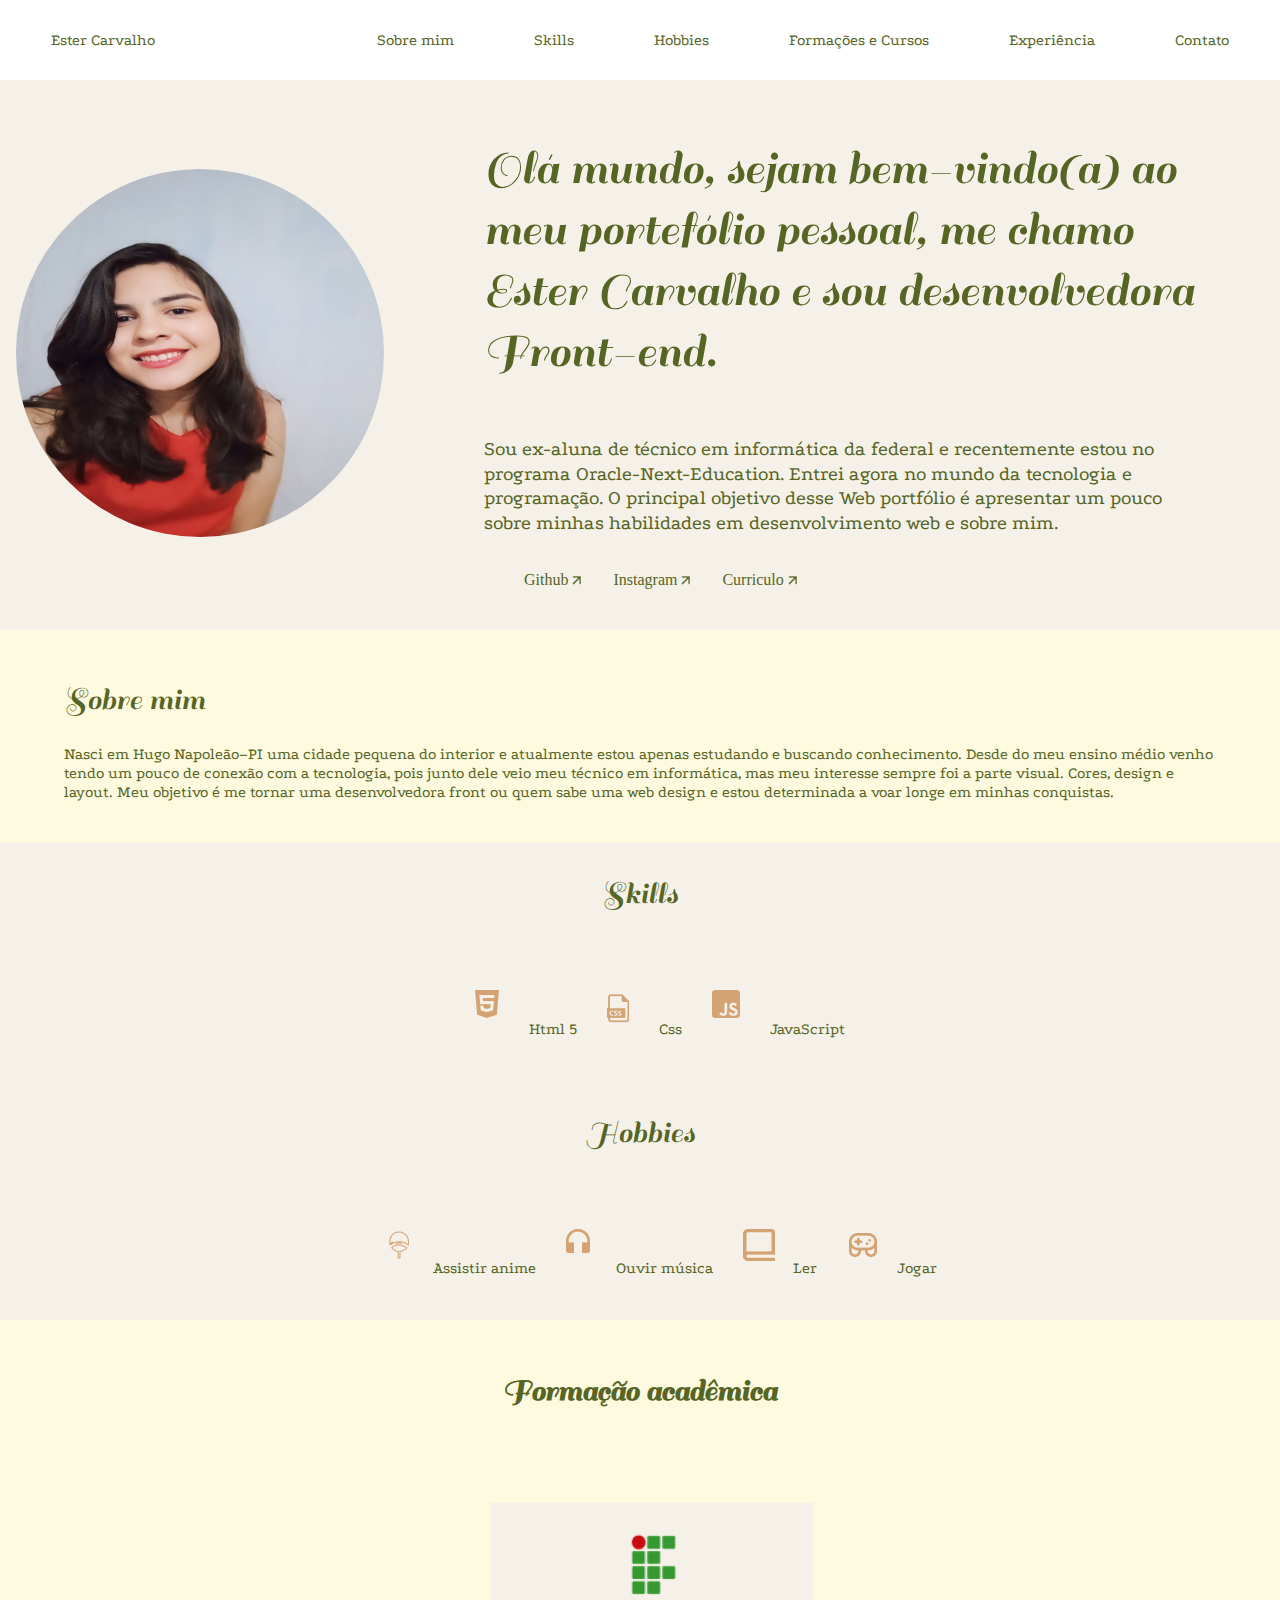
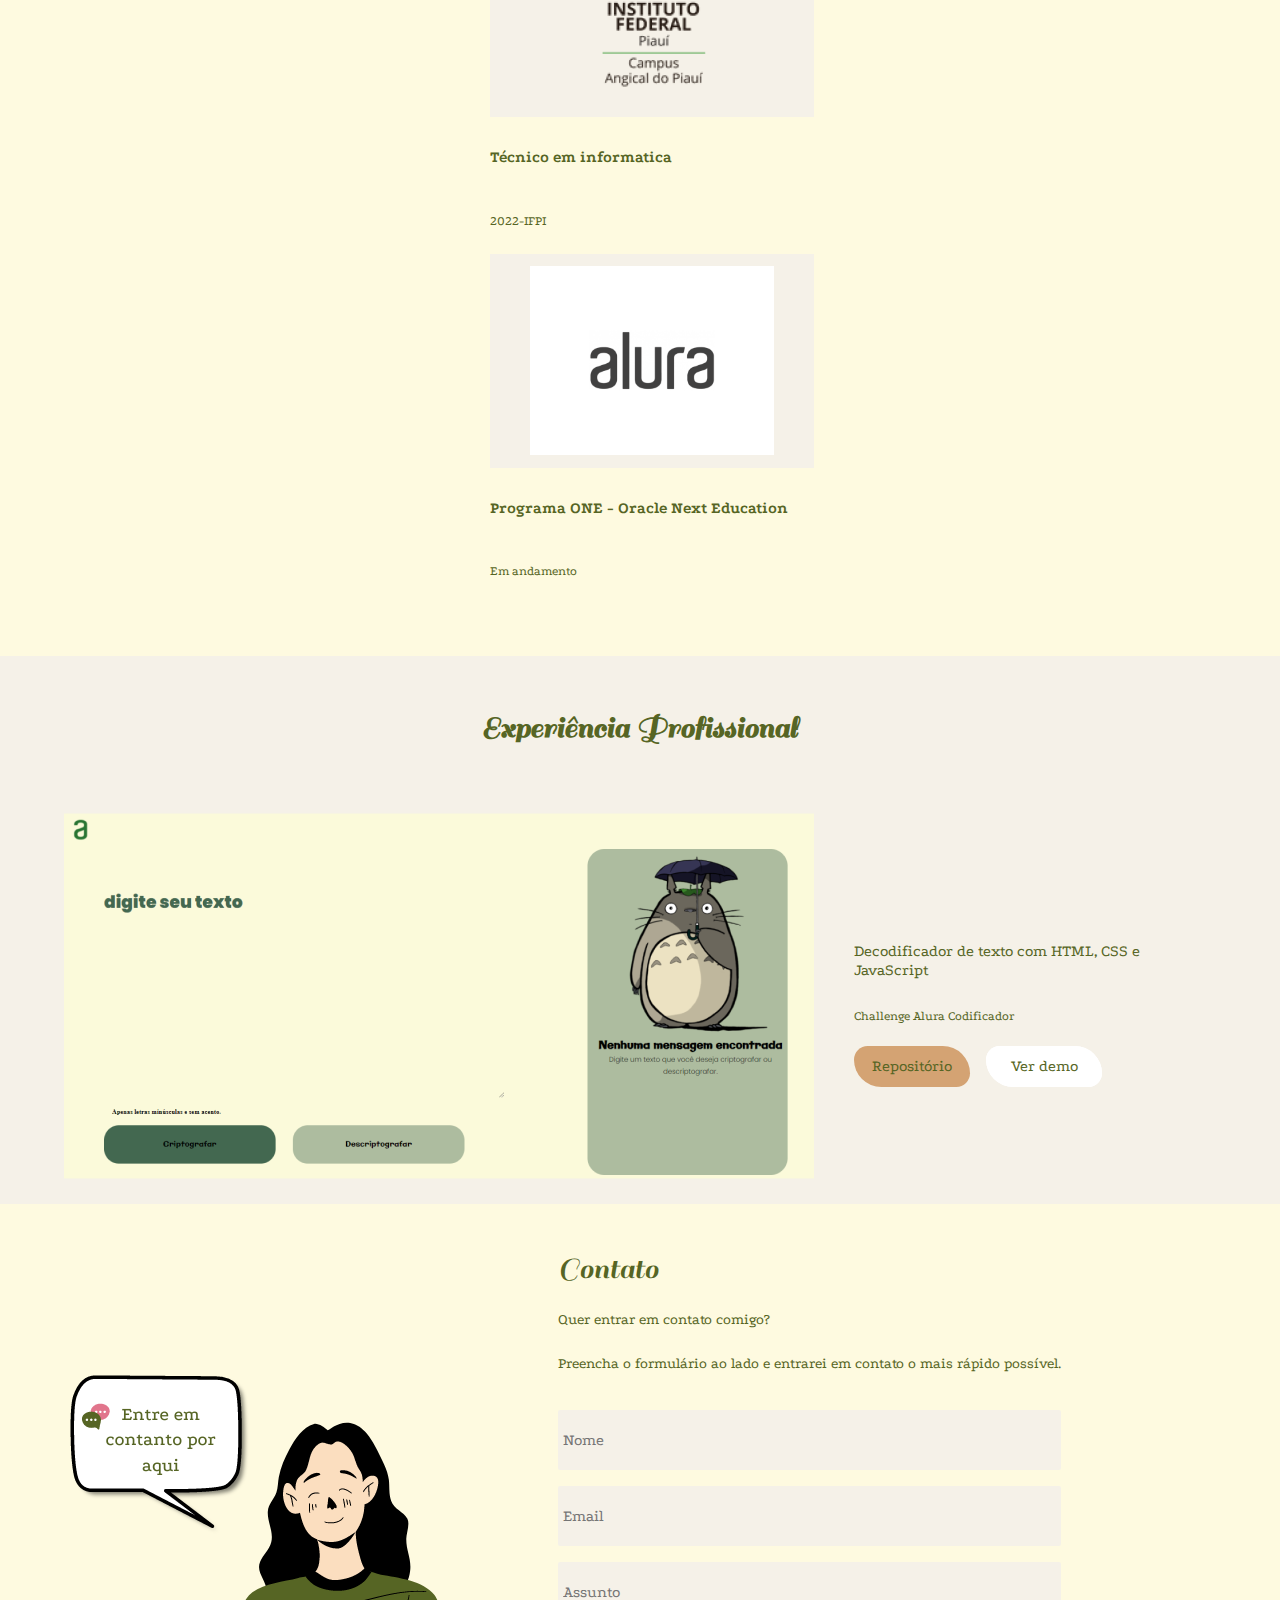
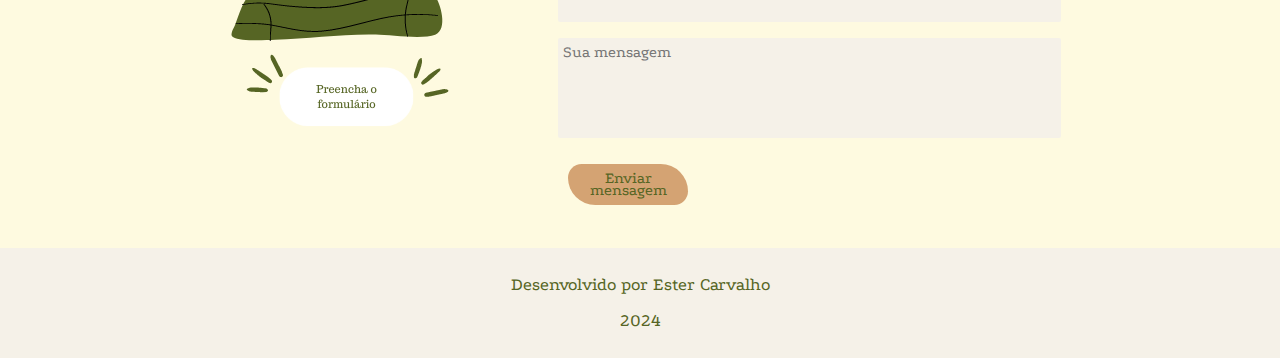
==== index.html @ 2713e1fb "primeiro commit" ====
<!DOCTYPE html>
<html lang="pt-br">
<head>
    <meta charset="UTF-8">
    <meta name="viewport" content="width=device-width, initial-scale=1.0">
    <link rel="shortcut icon" type="imagem/x-icon" href="assets/doc-person.png">
    <link rel="stylesheet" href="styles/style.css">
    <link rel="stylesheet" href="styles/responsivo.css">
    

     <!-- Google Fonts -->

    <link rel="preconnect" href="https://fonts.googleapis.com">
    <link rel="preconnect" href="https://fonts.gstatic.com" crossorigin>

    <!-- Fonts -->
    <link href="https://fonts.googleapis.com/css2?family=Sail&display=swap" rel="stylesheet">
    

    <title> Ester Carvalho </title>

</head>
<body>
     <!-- Sessão de header Menu  -->
    <div>
        <section class="header_conteiner">
            <header>
                <h3 class="header__conteiner_name">Ester Carvalho</h3>
            </header>
            <nav>
                <ul class="header_nav_conteiner">
                    <li><a href="#sobremim">Sobre mim</a></li>
                    <li><a href="#skills">Skills</a></li>
                    <li><a href="#hobbies">Hobbies</a></li>
                    <li><a href="#formacao">Formações e Cursos</a></li>
                    <li><a href="#experência">Experiência</a></li>
                    <li class="contato_link"><a href="#contato">Contato</a></li>
                </ul>
            </nav>
            <li class="menu__list__contato"><a href="#contato">Contato</a></li>
        </section>

        <main>
            <!-- Sessão de Header/Title/Hero -->
            <section class="title__conteiner">
                <div class="title__conteiner_div">
                    <div class="title__conteiner__sobremin" id="#sobremim">
                        <h1 class="bio_title">

                            Olá mundo, sejam bem-vindo(a) ao meu portefólio pessoal, me chamo Ester Carvalho e sou desenvolvedora Front-end.
                        </h1>
                        <p class="title__paragrafo_conteiner">

                            Sou ex-aluna de técnico em informática da federal e recentemente estou no programa Oracle-Next-Education.
                            Entrei agora no mundo da tecnologia e programação.
                            O principal objetivo desse Web portfólio é apresentar um pouco sobre minhas habilidades em desenvolvimento web e sobre mim.

                            </p>
                        <ul class="liks__container">
                            <li>
                                <a href="https://github.com/Esterx10">Github <img src="/assets/VectorSeta.png"> </a>

                            </li>
                            <li>
                                <a href="https://www.instagram.com/ester_carvalho_100?igsh=dmgycTkxendtOGlw">Instagram <img src="/assets/VectorSeta.png"></a>

                            </li>
                            <li>
                                <a href="">Curriculo <img src="/assets/VectorSeta.png"></a>

                            </li>
                        </ul>
                    </div>
                </div>
                <div class="container__menu__image">
                    <img class="container__menu__img" src="assets/minhaFoto.jpg" alt="Minha foto sorrindo" />
                  </div>
            </section>
             <!-- Sobre mim -->
             <section class="container__sobremin__aboutme">
                <div class="container__aboutme">
                    <h2 class="container__aboutme__title">Sobre mim</h3>
                        <p class="container__aboutme__paragrafo">
                            Nasci em Hugo Napoleão–PI uma cidade pequena do interior e atualmente estou apenas estudando e buscando conhecimento.
                            Desde do meu ensino médio venho tendo um pouco de conexão com a tecnologia, pois junto dele veio meu técnico em informática, mas meu interesse sempre foi a parte visual.
                            Cores, design e layout. Meu objetivo é me tornar uma desenvolvedora front ou quem sabe uma web design e estou determinada a voar longe em minhas conquistas.
                        </p>
                </div>
            </section>

             <!-- Skilss -->

             <section class="container__skills">
                    <h3 class="container_skills_title" id="skills">Skills</h3>
                        <ul  class="container_grupo_skills">
                            <li class="skills__img"><img src="/assets/logoHtml.png"></li>
                            <li class="skills__name"> Html 5</li>
    
                            <li class="skills__img"><img src="/assets/logoCss.png"></li>
                            <li class="skills__name">Css</li>
    
                            <li class="skills__img"><img src="/assets/logoJs.png"></li>
                            <li class="skills__name">JavaScript</li>
    
                        </ul>
                    
                    

             </section>

              <!-- Hobbies -->
             <section class="container_hobbis" id="hobbies">
                    <h3 class="hobbies__title">Hobbies</h3>
                                <ul class="container_grupo__hobbies">
                                    <li class="hobbies__img"><img src="/assets/animeUchiha.png"></li>
                                    <li class="hobbies__name">Assistir anime </li>

                                    <li class="hobbies__img"><img src="/assets/fone.png"></li>
                                    <li class="hobbies__name">Ouvir música </li>

                                    <li class="hobbies__img"><img src="/assets/bookLer.png"></li>
                                    <li class="hobbies__name">Ler</li>

                                    <li class="hobbies__img"><img src="/assets/HobbieGame.png"></li>
                                    <li class="hobbies__name">Jogar</li>
                                </ul>
             </section>

             <!-- Formação Acadêmica -->

             <section class="container__academico">
                <h2 class="academico__title" id="formacao">Formação acadêmica</h2>
                <div class="academic__courses__list__conteiner">
                        <ul class="academic__courses__list">
                            <li class="academico__cursos__item__img">
                                <img src="/assets/escolaIFPI.png"></li>
                            <li class="academico__cursos__item__titulo">
                                <h4>Técnico em informatica</h4></li>
                            <li class="academico__cursos__item__subtitulo">
                                <p> 2022-IFPI </p>
                            </li>

                            <li class="academico__cursos__item__img">
                                <img src="/assets/aluraNome.png"></li>
                            <li class="academico__cursos__item__titulo">
                                <h4>Programa ONE - Oracle Next Education</h4></li>
                            <li class="academico__cursos__item__subtitulo">
                                <p> Em andamento</p>
                            </li>

                        </ul>
                </div>
             </section>
             <!--Experiência Profissional-->

             <section class="container__experiencia">
                <h2 class="experiencia__title" id="experência">Experiência Profissional</h2>
                <div class="experiencia__box">
                    <img class="experiencia__img" src="/assets/decodificador 1.png">
                    <div class="experiencia__informacao">
                        <h5 class="experience__titulo">Decodificador de texto com HTML, CSS e JavaScript</h2>
                        <p class="experiencia__paragrafo">Challenge Alura Codificador </p>
                            <div class="experiencia__descricao">
                                    <span class="experiencia__butao">
                                        <a href="https://github.com/Esterx10/decodificador_texto.git"><button class="experiencia__botao__repor">Repositório</button></a>
                                    </span>
                                    <span class="experiencia__botao__demo">
                                        <a href="https://esterx10.github.io/decodificador_texto/"><button class="experiencia__botao__demo">Ver demo</button></a>
                                    </span>
                            </div>
                    </div>
                </div>  

             </section>

               <!-- Contato -->

               <section id="contato" class="container__contato">
                    <div class="contato_esquerda">
                        <img class="contato__img" src="/assets/contatoimg (2).png">
                    </div>
                    <form class="contato__form">
                        <div class="contato__text">
                            <h2 class="contato__title">Contato</h2>
                            <h4 class="contato__subtexto">Quer entrar em contato comigo?</h4>
                            <h5 class="contato__subtexto">Preencha o formulário ao lado e entrarei em contato o mais rápido possível. </h5>
                        </div>
                        <input class="contato__input" type="text" id="nome" placeholder="Nome">
                        <input class="contato__input" type="email" id="email" placeholder="Email">
                        <input class="contato__input" type="text" id="assunto" placeholder="Assunto">
                        <textarea class="contato__textarea" rows="5" cols="40" id="mensagem" name="mensagem" placeholder="Sua mensagem"></textarea>
                        <button class="contato__botao">Enviar mensagem</button>
                        
                    </form>
                    
            </section>

        </main>

            <!--Rodapé-->
            <section class="rodape">
                <div class="nome__rodape">
                    <p>Desenvolvido por Ester Carvalho</p>
                    <p>2024</p>
                </div>
            </section>
        </div>
        <script src="./js/validate.js"></script>
</body>
</html>
---- styles/style.css ----
@import url('https://fonts.googleapis.com/css2?family=Podkova:wght@400..800&display=swap');

:root{

    --cor-de-fundo: #f5f1e8;
    --cor-de-fundo-2: #FEFAE0;
    --cor-da-font: #566524;
    --cor-botao: #D4A373;

    --font-titulo: "Sail", system-ui;
    --font-paragrafo: "Podkova", serif;
}



body {
    box-sizing: border-box;
    margin: 0;
    padding: 0;
    line-height: 1;
    border: 0;
}
ol, ul,li {
    list-style: none;
}

li {
    display: list-item;
    text-align: -webkit-match-parent;
    unicode-bidi: isolate;
}

a{
    text-decoration: none;
    color: var(--cor-da-font);
}


section.header_conteiner{
    display: flex;
    justify-content: space-around;
    align-items: center;
    flex-direction: row;
    height: 5rem;
    gap: 5rem;
}

.header__conteiner_name {
    font-family: var(--font-paragrafo);
    font-size: 16px;
    font-weight: 400;
    color: var(--cor-da-font);

}

.header_nav_conteiner {
    display: flex;
    flex-direction: row;
    gap: 5rem;
}

.header_nav_conteiner a {
    color: var(--cor-da-font);
    text-decoration: none;
    position: relative;
    font-family:var(--font-paragrafo);
    font-weight: 400;
    font-size: 16px;
}

.menu__list__contato{
    display: none;
 }




/*Sessão titulo*/
.title__conteiner {
    display: flex;
    flex-direction: row-reverse;
    align-items: center;
    height: auto;
    background-color: var(--cor-de-fundo);
    gap: 20px;
}

.title__conteiner_div {
    padding-left: 5%;
    padding-right: 5%;
    padding-top: 2%;
    padding-bottom: 2%;
}

.title__conteiner__sobremin {
    display: flex;
    flex-direction: column;
    align-items: flex-start;
    padding-right: 5px;

    
}

.bio_title {
    width: auto;
    height: auto;
    font-family: var(--font-titulo);
    font-weight: 400;
    color: var(--cor-da-font);
    font-size: 50px;
    line-height: 61.05px;

}

.title__paragrafo_conteiner {
    font-family: var(--font-paragrafo);
    font-style: normal;
    font-weight: 400;
    color: var(--cor-da-font);
    font-size: 20px;
    line-height: 24.83px;


}

.container__menu__image {
    margin: 0 1rem;
}
    

.container__menu__img {
    width: 368px;
    height: 368px;
    border-radius: 50%;

}

.liks__container{
    display: flex;
    flex-direction: row;
    align-items: flex-start;
    width: auto;
    height: 1rem;
    gap: 2rem;
}

.liks__container img {
    width: 9px;
    height: 9px;
}

/*Sessão Sobre Mim*/
.container__sobremin__aboutme {
    display: flex;
    flex-direction: column;
    justify-content: center;
    align-items: flex-start;
    height: auto;
    width: 100%;
    background: var(--cor-de-fundo-2);
}

.container__aboutme {
    padding-left: 5%;
    padding-right: 5%;
    padding-top: 2%;
    padding-bottom: 2%;
}

.container__aboutme__title {
    font-family: var(--font-titulo);
    font-weight: 400;
    font-size: 32px;
    color: var(--cor-da-font);
    line-height: 36.57px;
}

.container__aboutme__paragrafo {
    font-family: var(--font-paragrafo);
    font-style: normal;
    font-weight: 400;
    font-size: 16px;
    line-height:18.78px;
    color: var(--cor-da-font);
}
 
/*Skills*/

.container__skills {
    display: flex;
    flex-direction: column;
    align-items: center;
    gap: 30px;
    padding-bottom: 2%;
    background-color: var(--cor-de-fundo);

}

.container_skills_title {
    color: var(--cor-da-font);
    font-family: var(--font-titulo);
    font-size: 32px;
    font-weight: 400;
    text-align: center;
    line-height: 37.57px;

}
.container_grupo_skills {
    display: flex;
    flex-direction: row;
    justify-content: center;
    gap: 30px;
    
}

.skills__img {
    width: auto;
    height: auto;
    line-height: 36.8px;

}

.skills__name{
    text-align: center;
    margin-top: 30px;
    font-family: var(--font-paragrafo);
    font-style: normal;
    font-weight: 400;
    font-size: 16px;
    line-height: 19px;
    color: var(--cor-da-font);
}

/* Hobbies */

.container_hobbis {
    display: flex;
    flex-direction: column;
    align-items: center;
    gap: 30px;
    padding-bottom: 2%;
    background-color: var(--cor-de-fundo);
}

.hobbies__title {
    color: var(--cor-da-font);
    font-family: var(--font-titulo);
    font-size: 32px;
    font-weight: 400;
    text-align: center;
    line-height: 37.57px;
}

.container_grupo__hobbies {
    display: flex;
    flex-direction: row;
    justify-content: center;
    gap: 30px;
}

.hobbies__img {
    width: 20px;
    height: 19px;
    line-height: 36.8px;

}

.hobbies__name {
    text-align: center;
    margin-top: 30px;
    font-family: var(--font-paragrafo);
    font-style: normal;
    font-weight: 400;
    font-size: 16px;
    line-height: 19px;
    color: var(--cor-da-font);
}


/* Formação */


.container__academico {
    display: flex;
    flex-direction: column;
    align-items: center;
    gap: 30px;
    background-color: var(--cor-de-fundo-2);
    height: auto;
    padding-left: 5%;
    padding-right: 5%;
    padding-top: 2%;
    padding-bottom: 2%;
}

.academico__title {
    text-align: center;
    font-family: var(--font-titulo);
    font-size: 32px;
    line-height: 37.57px;
    color: var(--cor-da-font);
}

.academic__courses__list__conteiner {
    display: flex;
    flex-flow: wrap row;
    justify-content: center;
    gap: 30px;
    width: 90%;

}

.academic__courses__list {
    display: flex;
    flex-direction: column;
    height: auto;
    width: 300px;
    gap: 10px;
    padding: 2%;
    align-items: flex-start;

}


.academico__cursos__item__img {
    display: flex;
    flex-direction: row;
    align-items: center;
    justify-content: center;
    width: 100%;
    padding: 4%;
    background-color: var(--cor-de-fundo);
    height: 190px;
}

.academico__cursos__item__img img {
    max-width: 100%;
    max-height: 100%;
}

.academico__cursos__item__titulo {
    color: var(--cor-da-font);
    font-size: 16px;
    font-family: var(--font-paragrafo);
    font-style: normal;
    font-weight: 400;
    line-height: 19px;
}


.academico__cursos__item__subtitulo {
    color: var(--cor-da-font);
    font-size: 13px;
    font-family: var(--font-paragrafo);
    font-style: normal;
    font-weight: 400;
    line-height: 19px;
    width: auto;
}

/* experiência*/


.container__experiencia {
    display: flex;
    flex-direction: column;
    align-items: center;
    gap: 40px;
    background-color: var(--cor-de-fundo);
    height: auto;
    padding-left: 5%;
    padding-right: 5%;
    padding-top: 2%;
    padding-bottom: 2%;

}

.experiencia__title {
    text-align: center;
    font-family: var(--font-titulo);
    font-size: 32px;
    line-height: 37.57px;
    color: var(--cor-da-font);
}

.experiencia__box {
    display: flex;
    flex-direction: row;
    align-items: center;
    justify-content: center;
    gap: 40px;
    height: auto;
}

.experiencia__img {
    width: 80%;
    text-align: center;

}

.experiencia__informacao {
    display: flex;
    flex-direction: column;
    align-items: flex-start;
    gap: 10px;
    padding: 0;
    width: 100%;
    height: auto;
}

.experience__titulo {
    color: var(--cor-da-font);
    font-size: 16px;
    font-family: var(--font-paragrafo);
    font-style: normal;
    font-weight: 400;
    line-height: 19px;
    margin-bottom: 6px;
}

.experiencia__paragrafo {
    color: var(--cor-da-font);
    font-size: 13px;
    font-family: var(--font-paragrafo);
    font-style: normal;
    font-weight: 400;
    line-height: 14px;
}

.experiencia__descricao {
    display: flex;
    flex-direction: row;
    align-items: flex-start;
    gap: 16px;
    width: 280px;
    height: 30px;
}

.experiencia__botao__repor {

    display: flex;
    align-items: center;
    flex-direction: row;
    justify-content: center;
    font-family: var(--font-paragrafo);
    background-color: var(--cor-botao);
    font-size: 16px;
    color:var(--cor-da-font);
    font-style: normal;
    font-weight: 400;
    width: 116px;
    height: 41px;
    gap: 16px;
    line-height: 12px;
    cursor: pointer;
    border-radius: 32px 64px;
    padding: 8px 12px;
    text-decoration: none;
    border: none;
    
}

.experiencia__botao__demo {
    display: flex;
    align-items: center;
    flex-direction: row;
    justify-content: center;
    font-family: var(--font-paragrafo);
    background-color: white;
    font-size: 16px;
    color:var(--cor-da-font);
    font-style: normal;
    font-weight: 400;
    width: 116px;
    height: 41px;
    gap: 16px;
    line-height: 12px;
    cursor: pointer;
    border-radius: 32px 64px;
    text-decoration: none;
    border: none;

}

/* Contato*/

.container__contato {
    display: flex;
    flex-direction: row;
    align-items: center;
    height: auto;
    gap: 30px;
    background-color: var(--cor-de-fundo-2);
    padding-left: 5%;
    padding-right: 5%;
    padding-top: 2%;
    padding-bottom: 2%;
}


.contato_esquerda {
    display: flex;
    flex-direction: row;
    align-items: center;
    height: auto;
    gap: 30px;
}


.contato__img {
    width: 464px;
    height: 593px;
}


.contato__text {
    display: flex;
    flex-flow: wrap column;
    align-items: flex-start;
    width: 100%;
    gap: 10px;

}

.contato__title {
    font-size: 32px;
    font-family: var(--font-titulo);
    color: var(--cor-da-font);
    font-weight: 400;
    line-height: 10px;
  
}

.contato__subtexto {
    color: var(--cor-da-font);
    font-size: 15px;
    font-family: var(--font-paragrafo);
    margin-top: 4px;
    font-weight: 400;
    line-height: 10px;

}

.contato__form {
    display: flex;
    flex-direction: column;
    align-items: flex-start;
    gap: 16px;
    height: auto;

}

.contato__input {
    height: 60px;
    width: 100%;
    padding: 5px;
    font-family: var(--font-paragrafo);
    font-weight: 400;
    box-sizing: border-box;
    font-size: 16px;
    border: 0;
    outline: none;
    color: var(--cor-da-font);
    background-color: var(--cor-de-fundo);
    border-radius: 2px;
}


.contato__textarea {
    height: 100px;
    width: 100%;
    padding: 5px;
    font-family: var(--font-paragrafo);
    background-color: var(--cor-de-fundo);
    font-weight: 400;
    box-sizing: border-box;
    font-size: 16px;
    border: 0;
    outline: none;
    color: var(--cor-da-font);
    border-radius: 2px;
    resize: none;
}

.contato__botao  {
    margin: 10px;
    font-family: var(--font-paragrafo);
    background-color: var(--cor-botao);
    font-size: 16px;
    color:var(--cor-da-font);
    font-style: normal;
    font-weight: 400;
    width: 120px;
    height: 41px;
    gap: 16px;
    line-height: 12px;
    cursor: pointer;
    border-radius: 32px 64px;
    padding: 8px 12px;
    text-decoration: none;
    border: none;

}


.rodape {
    background-color: var(--cor-de-fundo);
    font-size: 18px;
    font-family: var(--font-paragrafo);
    font-weight: 400;
    font-style: normal;
    color:  var(--cor-da-font);
    padding: 10px;
    text-align: center;
}


.nome__rodape {
    margin: 5px;
}
---- styles/responsivo.css ----
:root{

    --cor-de-fundo: #f5f1e8;
    --cor-de-fundo-2: #FEFAE0;
    --cor-da-font: #566524;
    --cor-botao: #D4A373;

    --font-titulo: "Sail", system-ui;
    --font-paragrafo: "Podkova", serif;
}

@media screen and (max-width: 1100px) {

    section.header_conteiner{
        display: flex;
        align-items: center;
        height: 3rem;
        flex-direction: row;
        padding: 16px, 4px, 16px;
    }

    .header_nav_conteiner {
        display: none;
    }

    .header__conteiner_name {
        font-size: 20px;
        padding: 6% 0;
    }

   

    .menu__list__contato{
        display: block;
     }

     .menu__list__contato a {
        font-family: var(--font-paragrafo);
        font-weight: 400;
        font-size: 20px;
        line-height: 1.5rem;
        color: var(--cor-da-font);
        text-decoration: none;
    }
    
    .title__conteiner {
        display: flex;
        flex-direction: row-reverse;
        align-items: center;
        height: auto;
        background-color: var(--cor-de-fundo);
    }

    .title__conteiner__sobremin {
        gap: 10px;
    }

    .bio_title {
        font-size: 32px;
        line-height: 40px;
    }

    .title__paragrafo_conteiner {
        font-size: 16px;
        line-height: 20px;
    }

    .container__menu__img{
        width: 147px;
        height: 147px;
    }


    .liks__container {
        height: auto;
        gap: 16px;
    }

    .liks__container a{
        font-size: 16px;
    }

    .container__aboutme__title {
        font-size: 26px;
        line-height: 10px;
    }
    
    .container__aboutme__paragrafo {
        font-size: 16px;
        line-height: 20px;
    }
    
    .container_skills_title  {
        font-size: 27px;
        line-height: 21px;
    }


.container_grupo_skills {
     align-items: center;
     gap: 16px;
     justify-content: center;
    
    }
    
    .skills__name {
        font-size: 19px;
        line-height: 16px;
}


.hobbies__title {
    font-size: 26px;
    line-height: 10px;
}

.container_grupo__hobbies{
    align-items: center;
    gap: 16px;
    justify-content: center;
}

.hobbies__name  {
    font-size: 19px;
    line-height: 16px;
}




.academico__title {
    font-size: 26px;
    line-height: 10px;

}


.academico__cursos__item__titulo  {
    font-size: 14px;
    line-height: 15px;
}


.experiencia__title {
    font-size: 26px;
    line-height: 25px;
    padding-top: 2%;
}


.experiencia__box {
    justify-content: space-around;
    gap: 12px;
    padding: 2%;
    width: 100%;
}

.experiencia__img {
    width: 60%;
    text-align: center;
    height: 40%;
    padding: 0;

}


.experience__titulo {
    font-size: 16px;
    line-height: 18.78px;
}

.experiencia__paragrafo {
    font-size: 14px;
    line-height: 16.44px;
}

.contato__title {
    font-size: 22px;
    line-height: 15px;
}

.contato__subtexto {
    font-size: 12px;
    line-height: 12px;
}

}


@media screen and (max-width: 600px) {
 
    
    .header__conteiner_name {
        padding: 8px;
        line-height: 10px;
        font-size: 16px;
        height: auto;
        }
        .header_nav_conteiner{
            display: none;
        }
        .menu__list__contato a { 
            font-size: 16px;
            line-height: 10px; 
    }
    .title__conteiner {
        display: flex;
        flex-direction: column-reverse;
        align-items: flex-start;
        gap: 11px;
        background-color: var(--cor-de-fundo);
        
    }

    .title__conteiner__sobremin {
        padding-right: 0;
    }

    .bio_title {
        font-size: 25px;
        line-height: 29px;
    }

    .title__paragrafo_conteiner {
        line-height: 19px; 
    }

    .liks__container {
        display: flex;
        width: auto;
        height: 10px;
        gap: 19px;
        flex-direction: row;
        align-items: flex-start;
    }
    
    .container__menu__img {
        width: 100px;
        height: 100px;
    }

    .container__sobremin__aboutme {
        padding-top: 2%;
        padding-bottom: 2%;
    }

    .container__aboutme__title {
        padding: 10px;
        font-size: 22px;
    }

    .container__aboutme__paragrafo {
        line-height: 18px;
        margin-bottom: 19px;
    }

    .container__skills {
        gap: 16px;
        padding-bottom: 7%;
    }

    .container_skills_title {
        margin: 10px;
        height: 7px;
        font-size: 22px;
        margin-left: 40px;

    }

    .container_grupo_skills {
        gap: 16px;
        justify-content: center;
        display: flex;
        flex-direction: column;
        align-items: center;

    }

    .skills__name {
        font-size: 14px;
        line-height: 18px;
        margin-top: 5px;

    }


    .container_hobbis {
        gap: 16px;
        padding-bottom: 7%;
    }

    .hobbies__title {
        margin: 10px;
        height: 7px;
        font-size: 22px;
        margin-left: 43px;
    }
    
    .container_grupo__hobbies{
        gap: 16px;
        justify-content: center;
        display: flex;
        flex-direction: column;
        align-items: center;
    }
    
    .hobbies__name  {
        font-size: 14px;
        line-height: 18px;
        margin-top: 5px;
       
    }

    .hobbies__img {
        margin-right:10px;
    }


    .container__academico {
        padding-bottom: 5%;
        padding-top: 5%;
    }

    .academico__title {
        padding: 7px;
        font-size: 22px;
        line-height: 14px;
        margin: 10px;
        height: 7px;
        margin-left: 40px;

    }

    .academic__courses__list {
        width: 100%;

    }

    .academico__cursos__item__img {
        height: 140px;
        width: 100%;
    }

    .academico__cursos__item__titulo {
        font-size: 14px;
        line-height: 18px;
    }

    .container__experiencia {
        padding-top: 1%;
        padding-bottom: 5%;
        gap: 10px;
    }

    .experiencia__titulo {
        margin: 10px;
        height: 7px;
        font-size: 22px;
        margin-left: 43px;
    }
    
    .experiencia__box {
        gap: 10px;
        flex-wrap: wrap;
        justify-content: start;
        padding: 0;

    }

    .experiencia__img {
        width: 100%;
    }

    .experiencia__informacao {
        width: auto;
        height: auto;
        gap: 10px;
    }

    .experience__titulo {
        font-size: 15px;
        line-height: 18px;

    }

    .experiencia__paragrafo {
        font-size: 12px;
        line-height: 17px;
    }

    .experiencia__descricao {
        display: flex;
        flex-direction: row;
        gap: 12px;
        padding-bottom: 7px;
    }

}

@media screen and (max-width: 726px) {
    .contato_esquerda {
        display: none;
    }
}
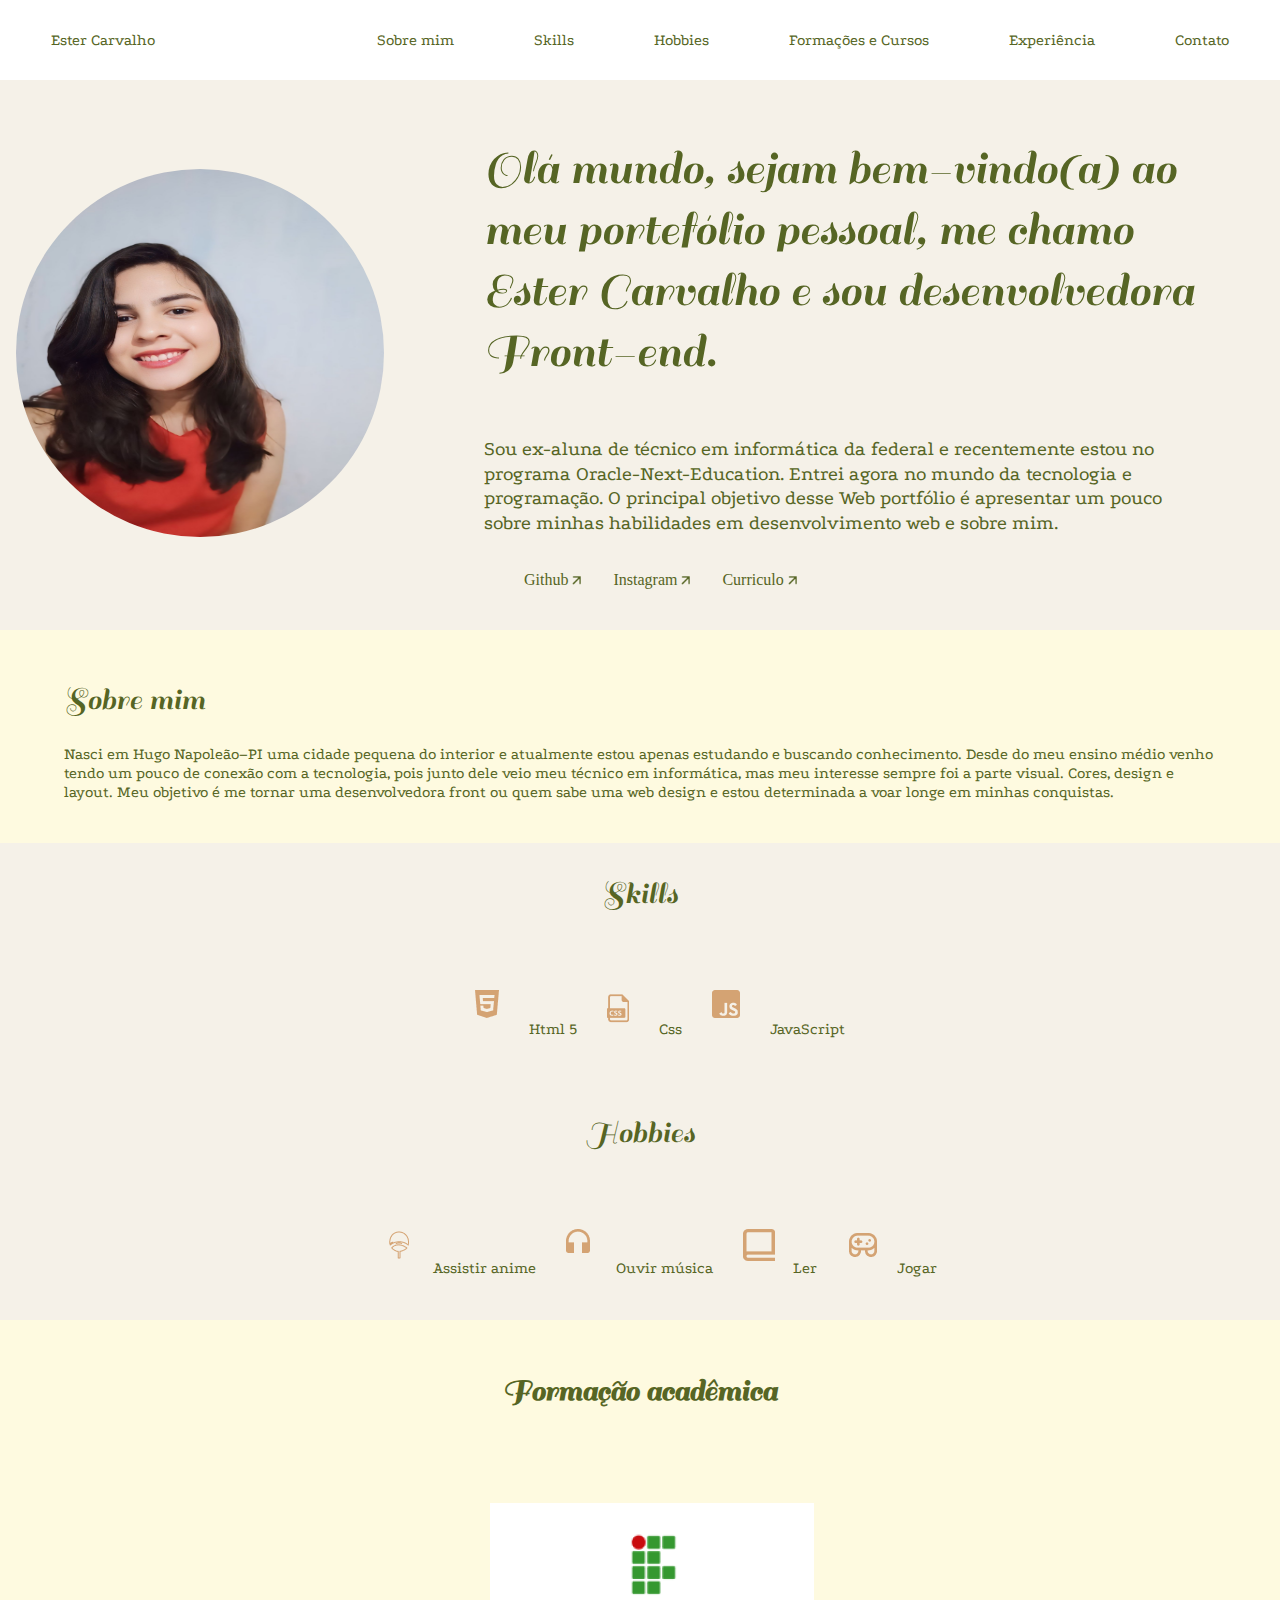
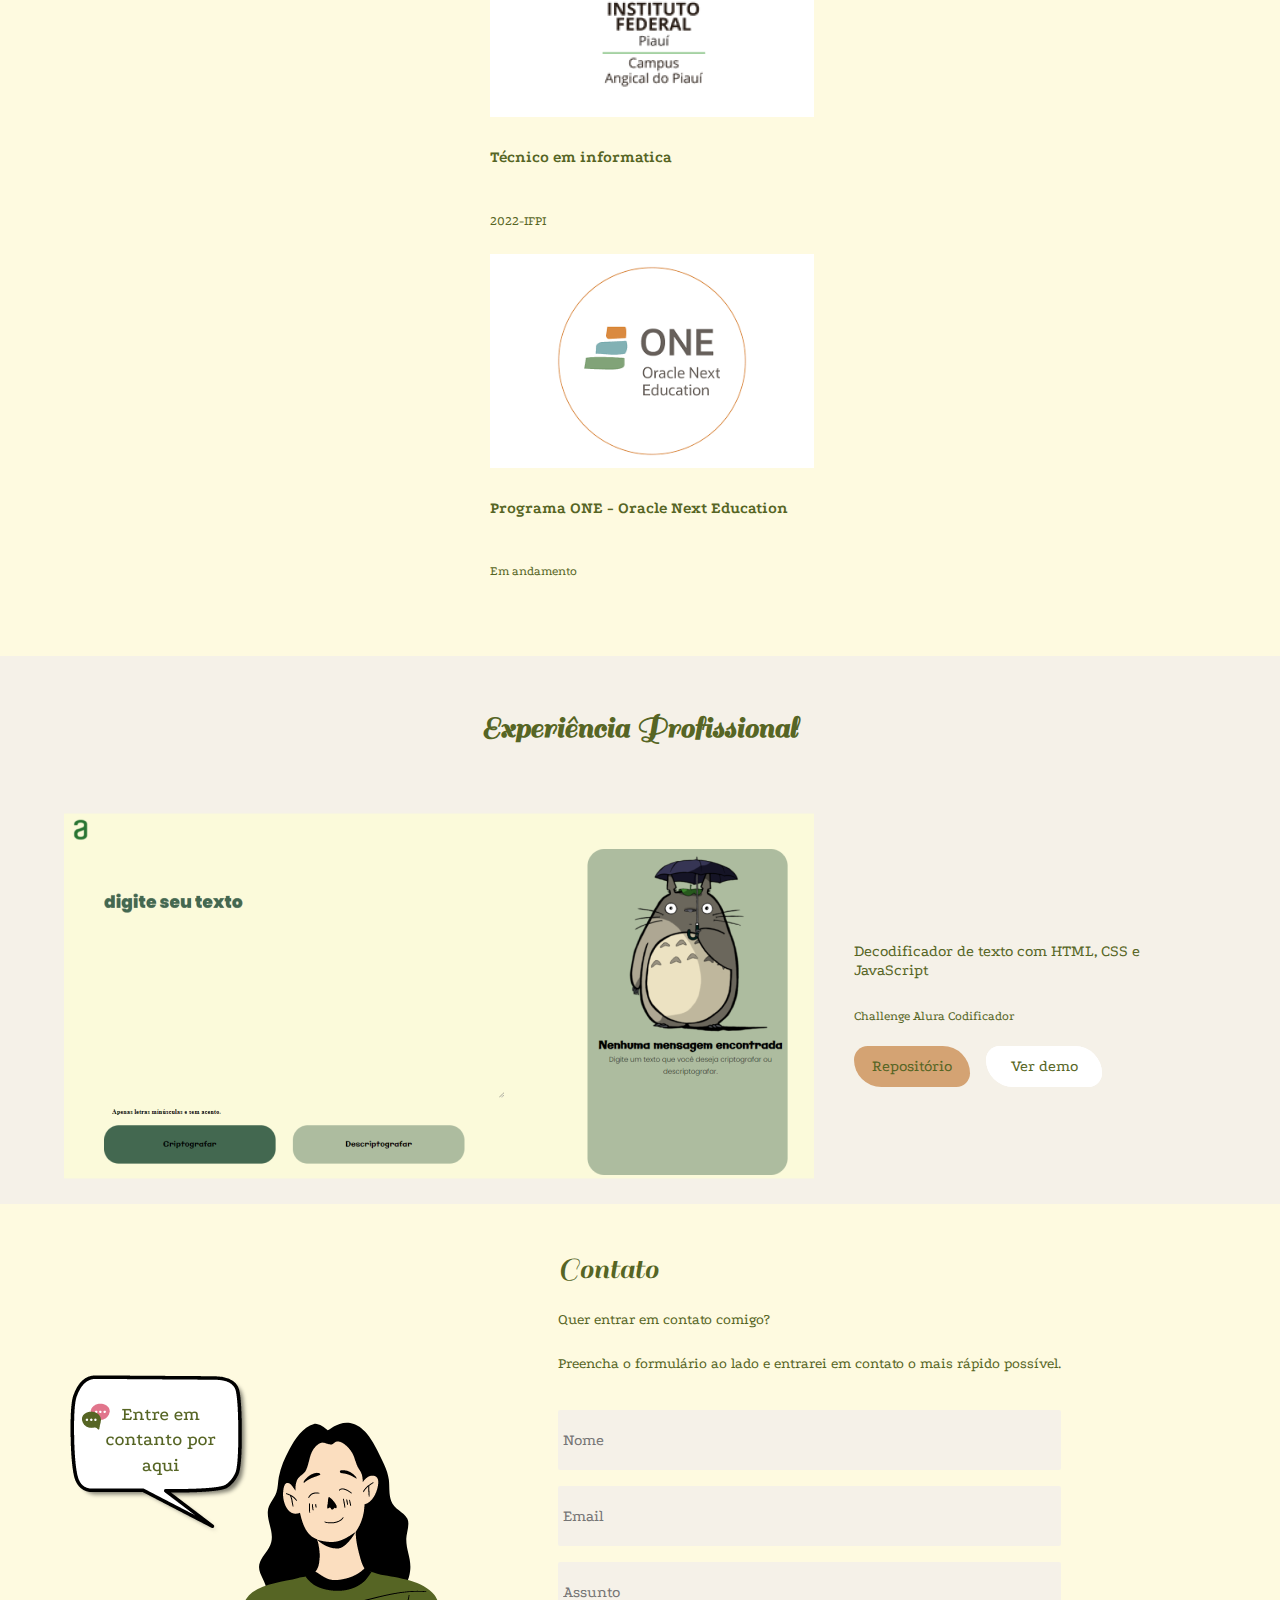
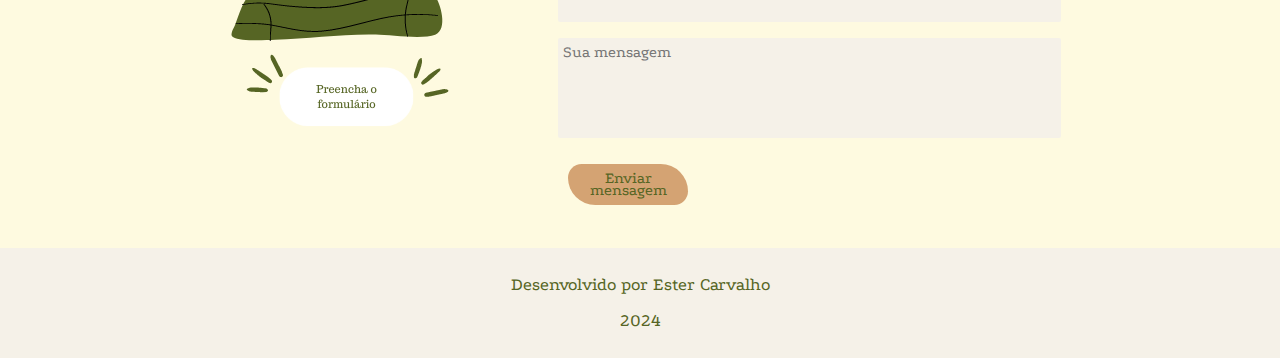
==== commit 513dda95: "colocando hover" ====
--- a/index.html
+++ b/index.html
@@ -141,7 +141,7 @@
                             </li>
 
                             <li class="academico__cursos__item__img">
-                                <img src="/assets/aluraNome.png"></li>
+                                <img src="/assets/ONE-Next-Education.png"></li>
                             <li class="academico__cursos__item__titulo">
                                 <h4>Programa ONE - Oracle Next Education</h4></li>
                             <li class="academico__cursos__item__subtitulo">
--- a/styles/style.css
+++ b/styles/style.css
@@ -57,6 +57,7 @@
     display: flex;
     flex-direction: row;
     gap: 5rem;
+    position: relative;
 }
 
 .header_nav_conteiner a {
@@ -67,6 +68,23 @@
     font-weight: 400;
     font-size: 16px;
 }
+
+.header_nav_conteiner a::after {
+    content: '';
+    position: absolute;
+    bottom: -4px; 
+    left: 0;
+    width: 0; 
+    height: 2px; 
+    background-color: var(--cor-da-font); 
+    transition: width 0.4s; 
+}
+
+
+.header_nav_conteiner a:hover::after {
+    width: 100%; 
+}
+
 
 .menu__list__contato{
     display: none;
@@ -142,7 +160,10 @@
     width: auto;
     height: 1rem;
     gap: 2rem;
-}
+    position: relative;
+}
+
+
 
 .liks__container img {
     width: 9px;
@@ -213,14 +234,24 @@
     
 }
 
-.skills__img {
+.skills__img{
     width: auto;
     height: auto;
     line-height: 36.8px;
-
-}
-
-.skills__name{
+    
+}
+
+.skills__img:hover {
+    transform: scale(1.5);
+    transition: transform 0.7s ease;
+    filter: brightness(0.9) hue-rotate(190deg);
+    
+}
+
+
+
+
+.skills__name {
     text-align: center;
     margin-top: 30px;
     font-family: var(--font-paragrafo);
@@ -265,8 +296,14 @@
 
 }
 
+.hobbies__img:hover {
+    transform: scale(1.5);
+    transition: transform 0.7s ease;
+    filter: brightness(0.9) hue-rotate(190deg);
+}
+
 .hobbies__name {
-    text-align: center;
+    text-align: start;
     margin-top: 30px;
     font-family: var(--font-paragrafo);
     font-style: normal;
@@ -329,9 +366,16 @@
     justify-content: center;
     width: 100%;
     padding: 4%;
-    background-color: var(--cor-de-fundo);
+    background-color: white;
     height: 190px;
 }
+
+.academico__cursos__item__img:hover {
+    transform: scale(1.2);
+    transition: transform 0.3s ease;
+    
+}
+
 
 .academico__cursos__item__img img {
     max-width: 100%;
@@ -434,6 +478,12 @@
     gap: 16px;
     width: 280px;
     height: 30px;
+}
+
+.experiencia__descricao button:hover {
+    transform: scale(1.0);
+    transition: transform 0.2s ease;
+    background-color: #ffeede;
 }
 
 .experiencia__botao__repor {
@@ -602,6 +652,12 @@
 
 }
 
+.contato__botao:hover {
+    transform: scale(1.0);
+    transition: transform 0.2s ease;
+    background-color: #ffeede;
+}
+
 
 .rodape {
     background-color: var(--cor-de-fundo);
--- a/styles/responsivo.css
+++ b/styles/responsivo.css
@@ -238,6 +238,8 @@
     .container__menu__img {
         width: 100px;
         height: 100px;
+        margin-top: 10px;
+        
     }
 
     .container__sobremin__aboutme {
@@ -261,10 +263,8 @@
     }
 
     .container_skills_title {
-        margin: 10px;
         height: 7px;
-        font-size: 22px;
-        margin-left: 40px;
+        font-size: 26px;
 
     }
 
@@ -275,12 +275,17 @@
         flex-direction: column;
         align-items: center;
 
+    }
+
+    .skills__img  {
+        margin-right: 40px;
     }
 
     .skills__name {
         font-size: 14px;
         line-height: 18px;
         margin-top: 5px;
+        margin-right: 40px;
 
     }
 
@@ -291,10 +296,8 @@
     }
 
     .hobbies__title {
-        margin: 10px;
         height: 7px;
-        font-size: 22px;
-        margin-left: 43px;
+        font-size: 26px;
     }
     
     .container_grupo__hobbies{
@@ -309,11 +312,13 @@
         font-size: 14px;
         line-height: 18px;
         margin-top: 5px;
+        margin-right: 40px;
+   
        
     }
 
     .hobbies__img {
-        margin-right:10px;
+        margin-right: 40px;
     }
 
 
@@ -323,12 +328,9 @@
     }
 
     .academico__title {
-        padding: 7px;
-        font-size: 22px;
+        height: 7px;
+        font-size: 26px;
         line-height: 14px;
-        margin: 10px;
-        height: 7px;
-        margin-left: 40px;
 
     }
 
@@ -338,7 +340,7 @@
     }
 
     .academico__cursos__item__img {
-        height: 140px;
+        height: 141px;
         width: 100%;
     }
 
@@ -396,9 +398,11 @@
         padding-bottom: 7px;
     }
 
-}
-
-@media screen and (max-width: 726px) {
+
+
+}
+
+@media screen and (max-width: 740px) {
     .contato_esquerda {
         display: none;
     }
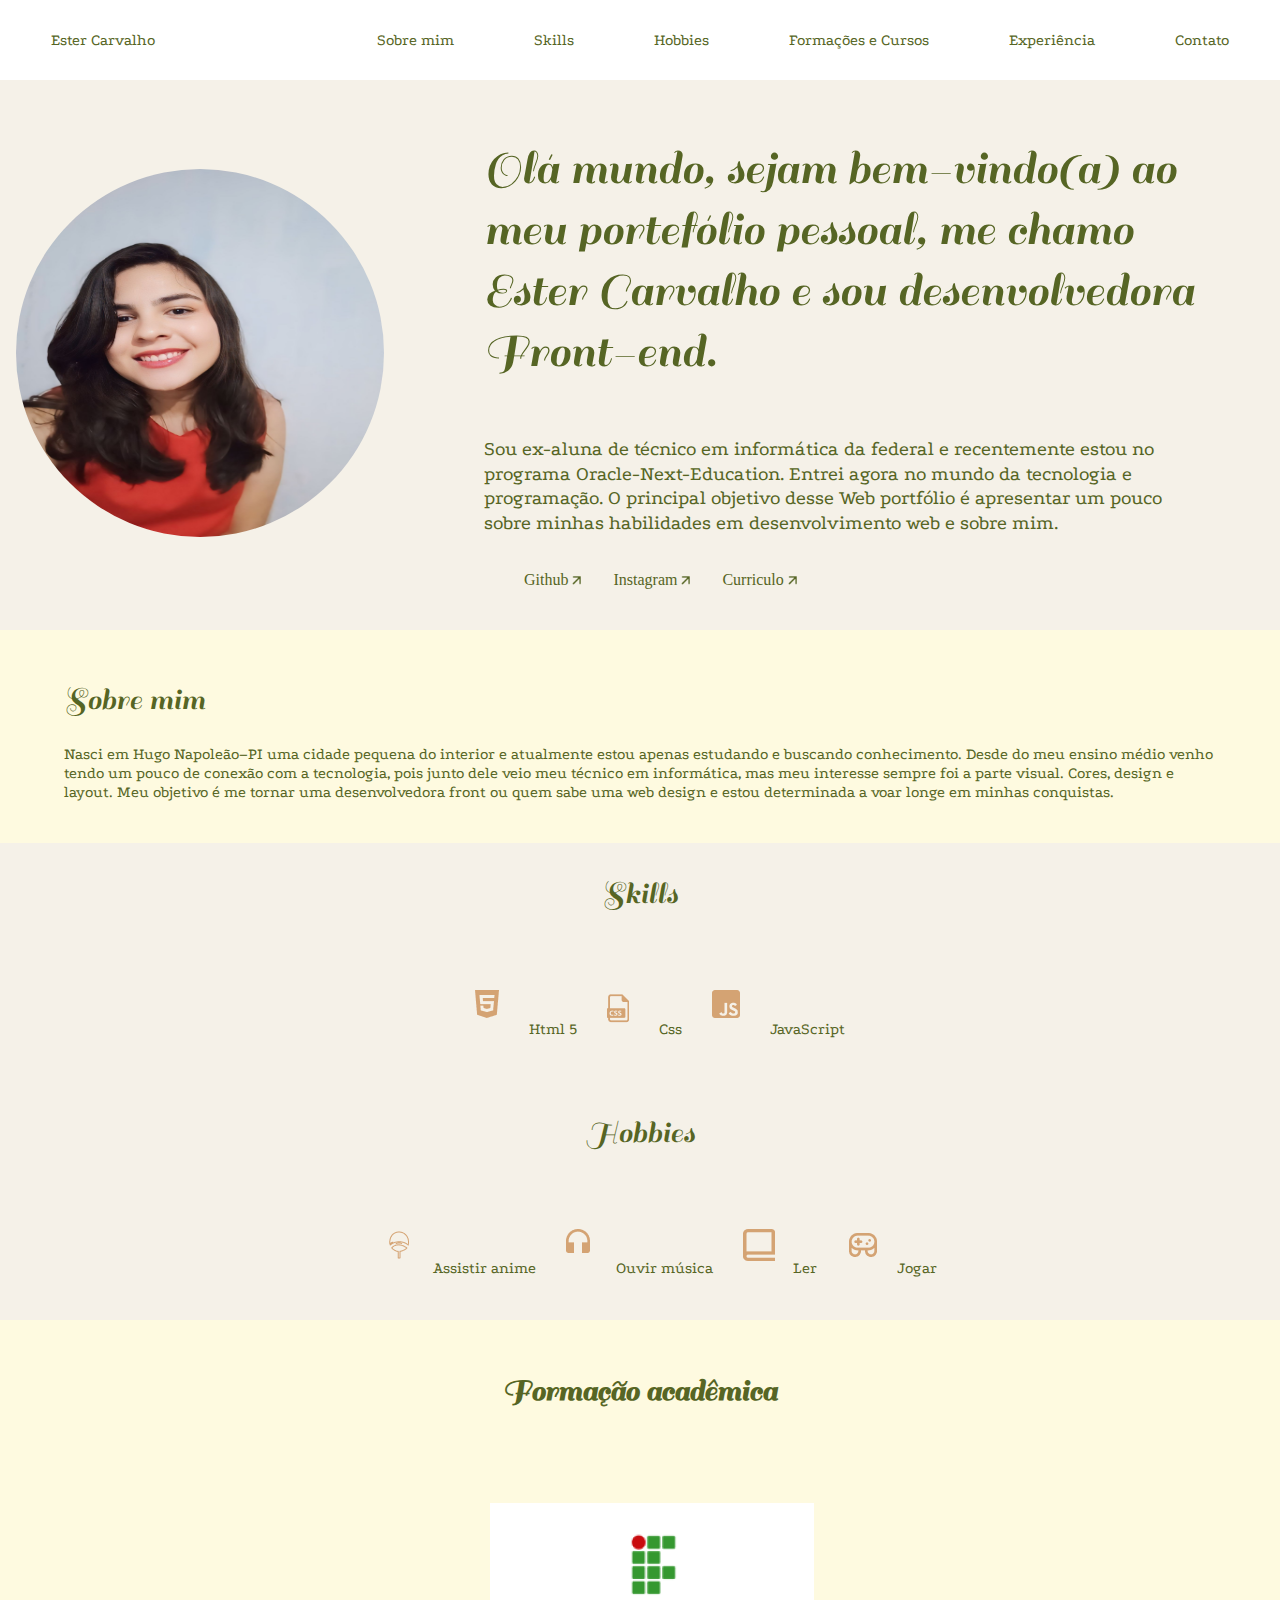
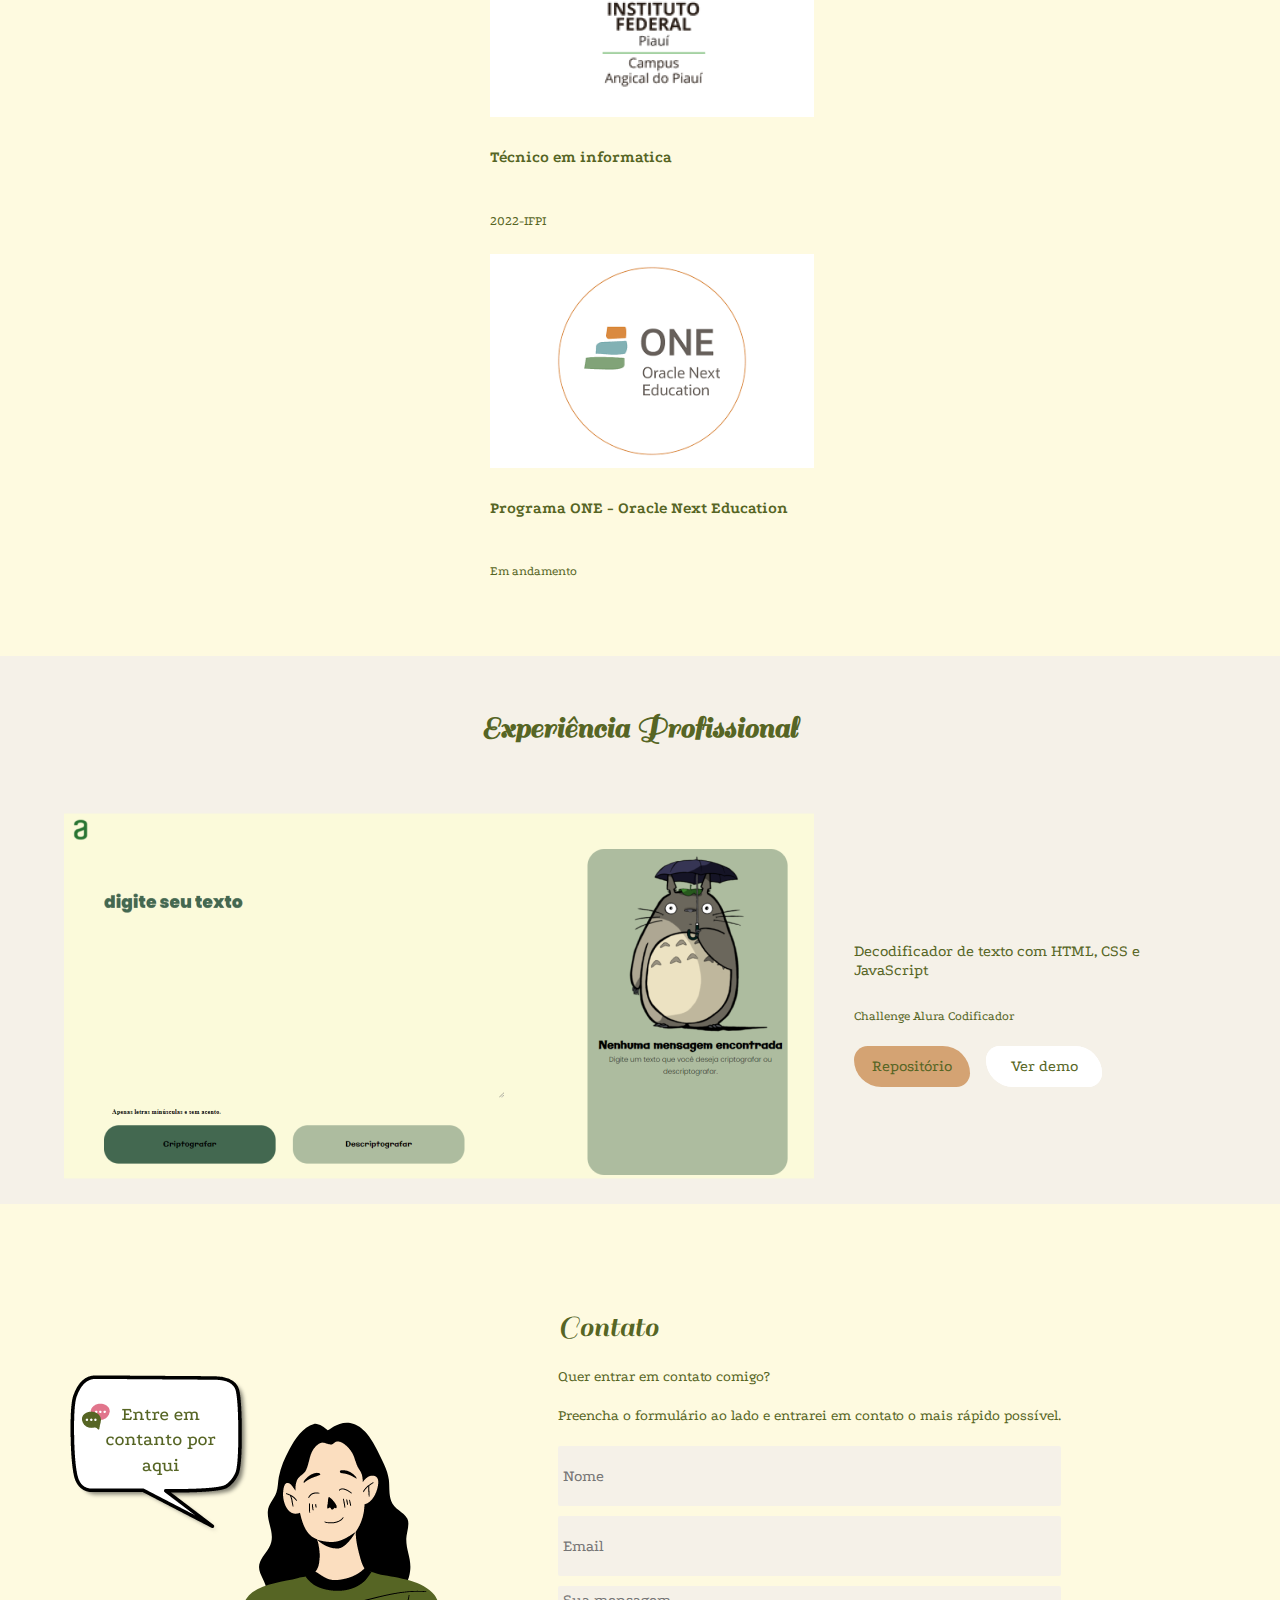
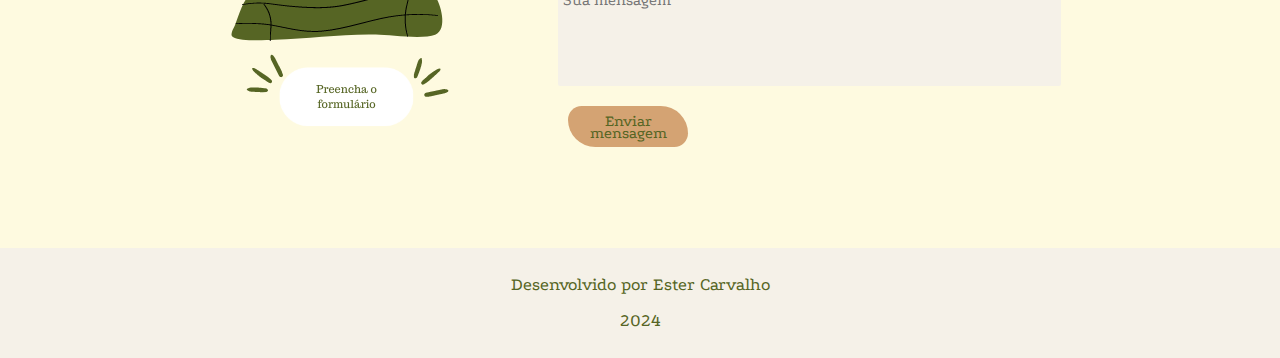
==== commit 79ad3190: "modificando form form" ====
--- a/index.html
+++ b/index.html
@@ -179,19 +179,29 @@
                     <div class="contato_esquerda">
                         <img class="contato__img" src="/assets/contatoimg (2).png">
                     </div>
-                    <form class="contato__form">
+                    <form class="contato__form" action="https://formsubmit.co/esterdesousa625@gmail.com" method="POST">
                         <div class="contato__text">
                             <h2 class="contato__title">Contato</h2>
-                            <h4 class="contato__subtexto">Quer entrar em contato comigo?</h4>
-                            <h5 class="contato__subtexto">Preencha o formulário ao lado e entrarei em contato o mais rápido possível. </h5>
-                        </div>
-                        <input class="contato__input" type="text" id="nome" placeholder="Nome">
-                        <input class="contato__input" type="email" id="email" placeholder="Email">
-                        <input class="contato__input" type="text" id="assunto" placeholder="Assunto">
-                        <textarea class="contato__textarea" rows="5" cols="40" id="mensagem" name="mensagem" placeholder="Sua mensagem"></textarea>
-                        <button class="contato__botao">Enviar mensagem</button>
+                            <p class="contato__subtexto">Quer entrar em contato comigo?</p>
+                            <p class="contato__subtexto">Preencha o formulário ao lado e entrarei em contato o mais rápido possível. </p>
+                    
+                        <input class="contato__input" type="text"  id="nome" name="name"  placeholder="Nome"required>
+                        <input  class="contato__input"type="email" id="email" name="email" placeholder="Email" required>
+                        <textarea class="contato__textarea" rows="5" cols="40" id="mensagem" name="mensagem" placeholder="Sua mensagem" required></textarea>
+                        <button class="contato__botao" type="submit">Enviar mensagem</button>
+
+
+                        <input type="hidden" name="_captcha" value="false">
+                        <input type="hidden" name="_next" value="http://127.0.0.1:5502/agradecimento.html"> 
+                        <input type="hidden" name="_subject" value="Novo Contato!">
+                        <input type="text" name="_honey" style="display:none">
+        
+                   </form>
+                    
                         
-                    </form>
+
+                        
+                  
                     
             </section>
 
--- a/styles/style.css
+++ b/styles/style.css
@@ -676,5 +676,11 @@
 }
 
 
-
-
+.mesagem-erro {
+    color: #b8980d;
+    display: none;
+}
+
+
+
+
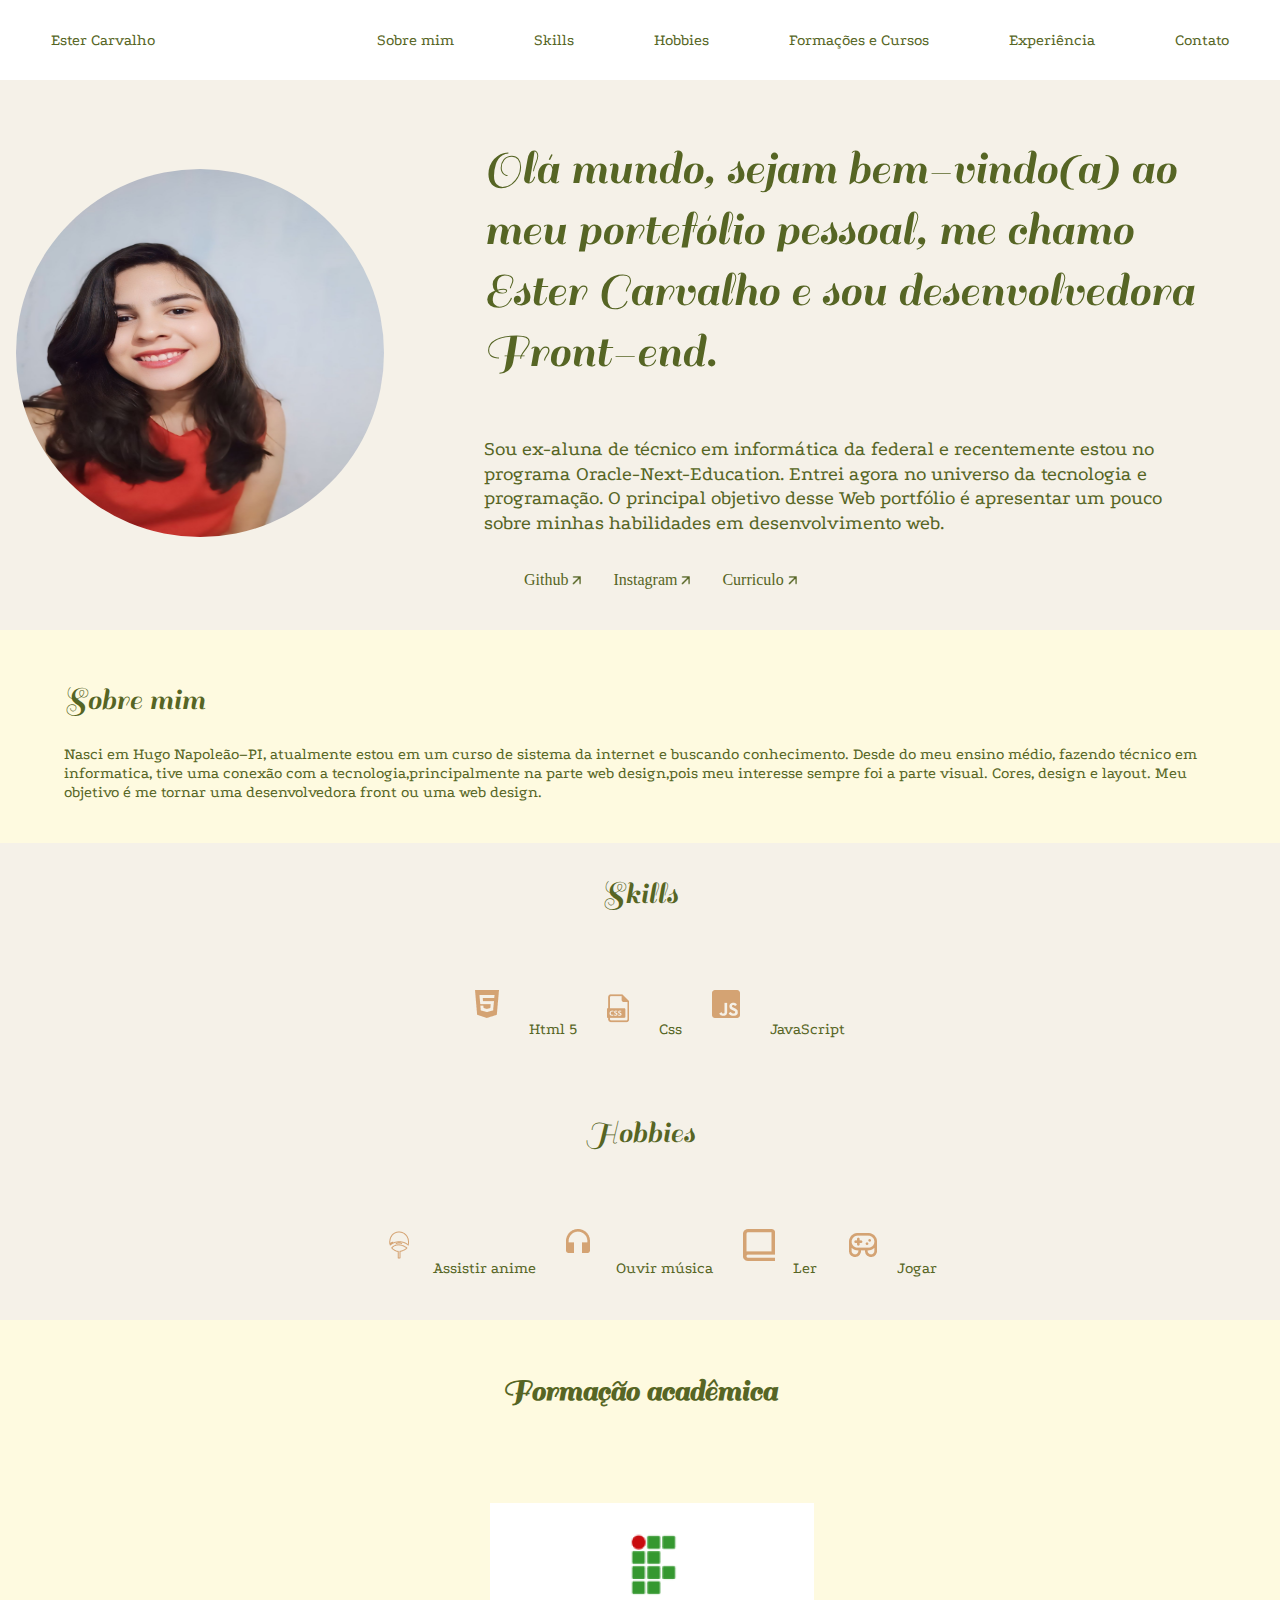
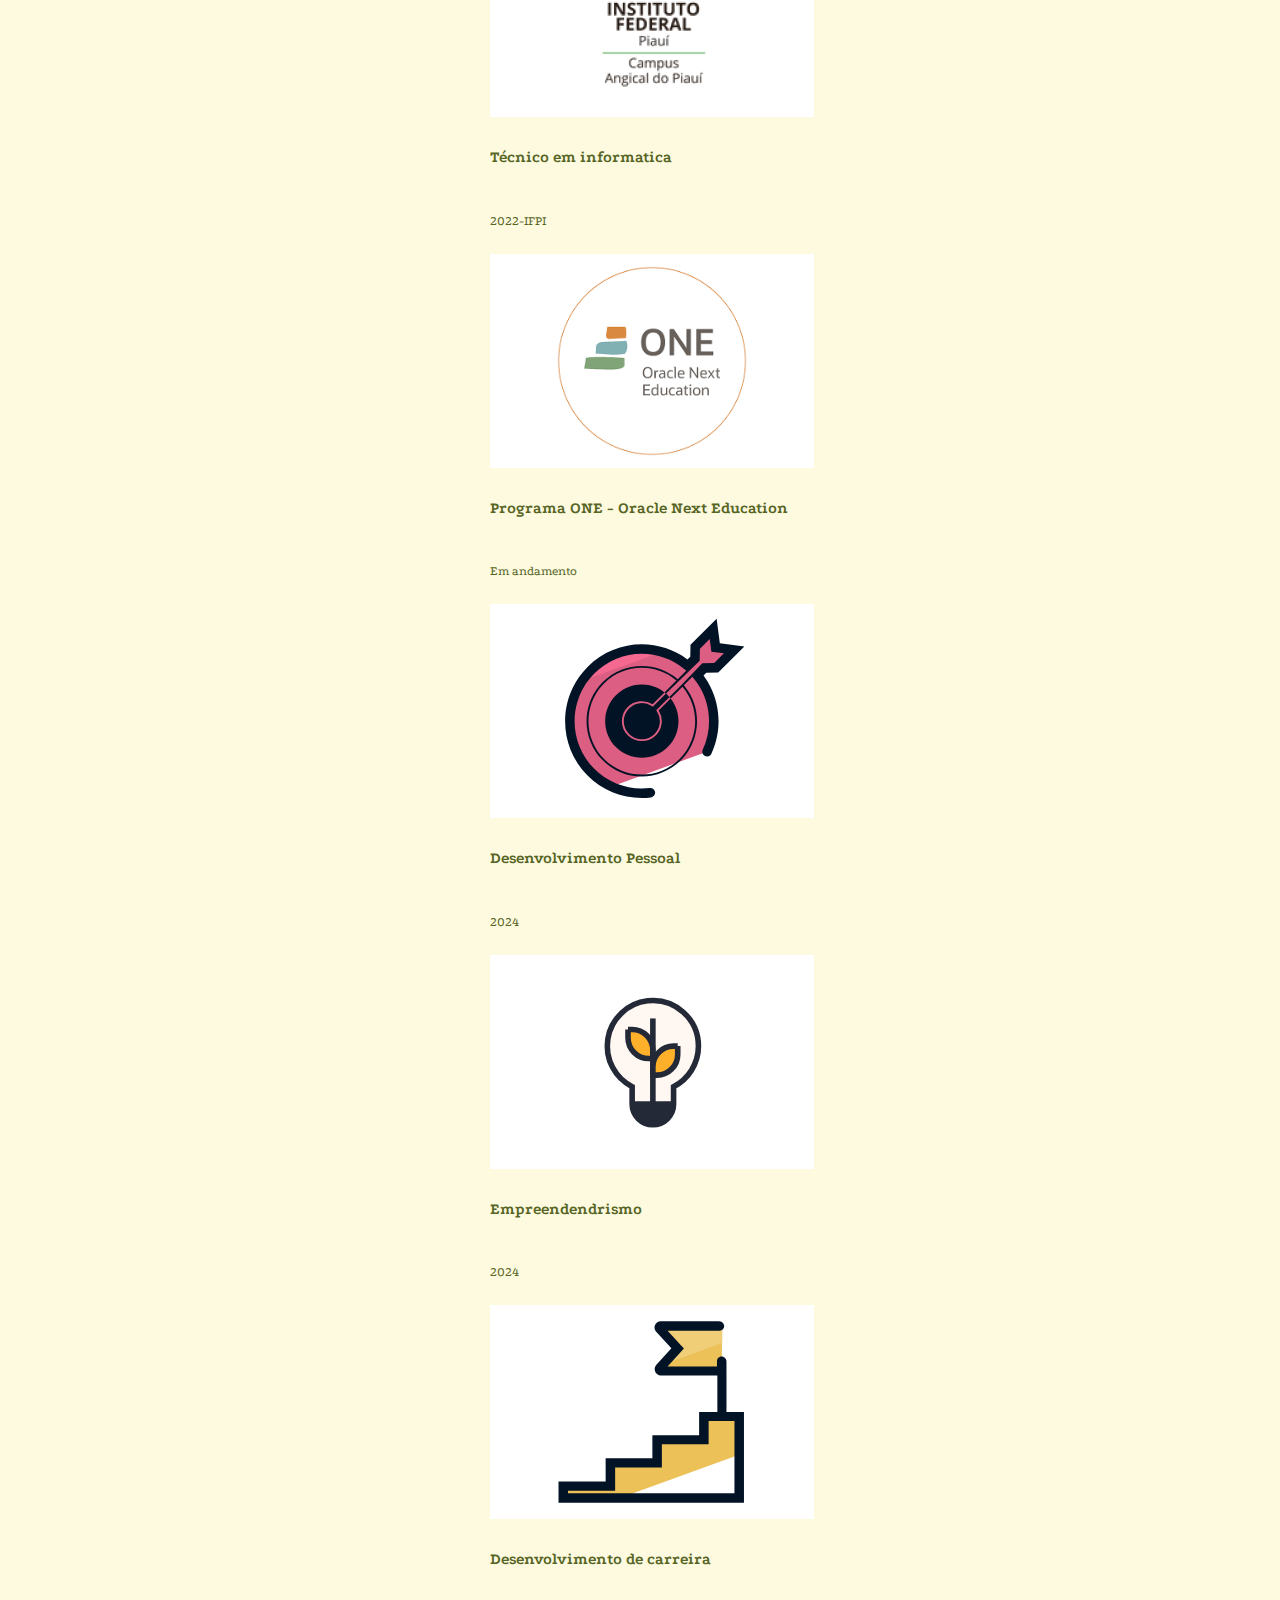
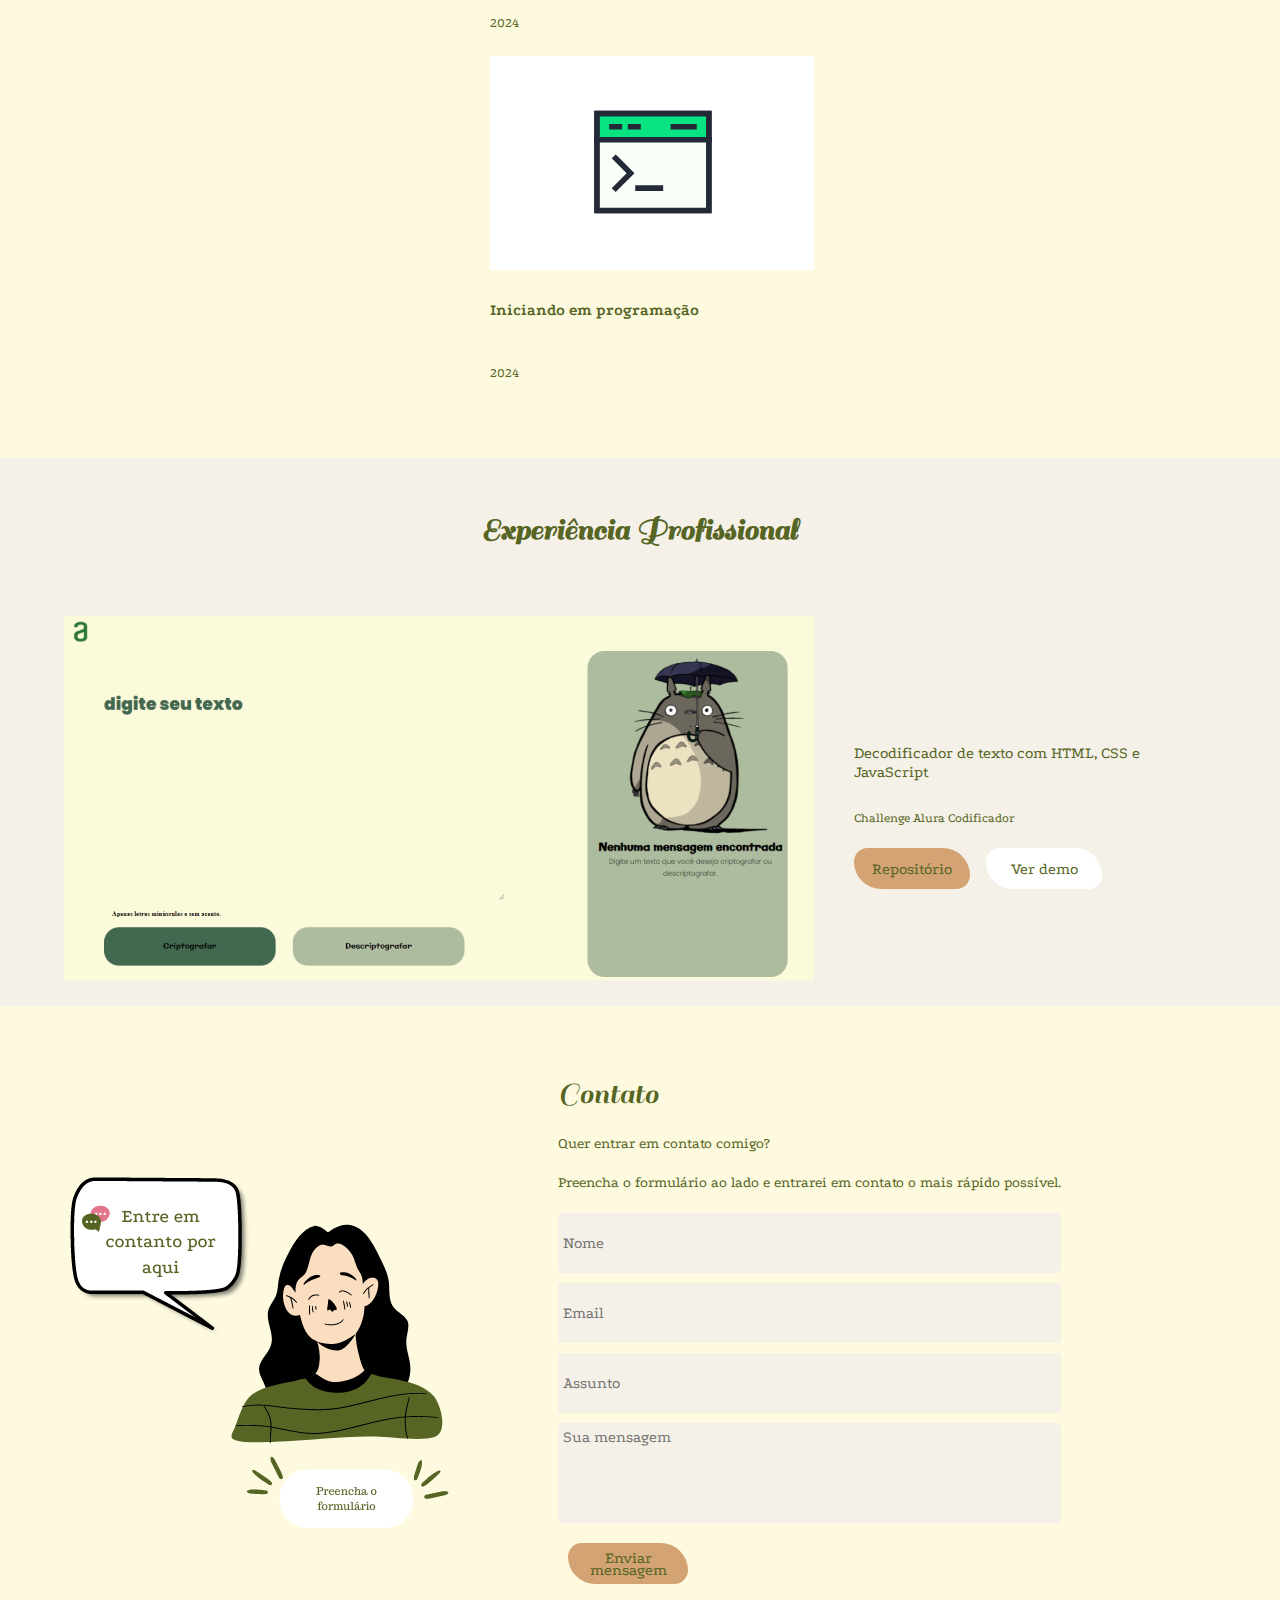
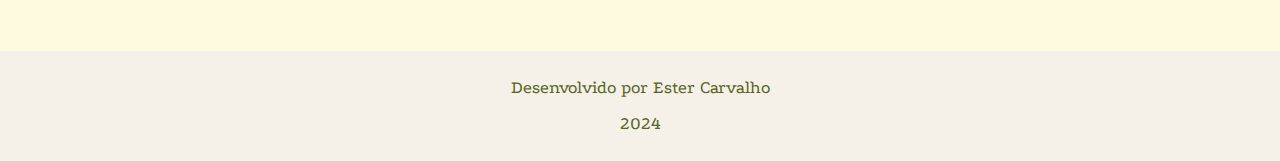
==== commit c168151e: "adicionado mais cursos" ====
--- a/index.html
+++ b/index.html
@@ -52,8 +52,8 @@
                         <p class="title__paragrafo_conteiner">
 
                             Sou ex-aluna de técnico em informática da federal e recentemente estou no programa Oracle-Next-Education.
-                            Entrei agora no mundo da tecnologia e programação.
-                            O principal objetivo desse Web portfólio é apresentar um pouco sobre minhas habilidades em desenvolvimento web e sobre mim.
+                            Entrei agora no universo da tecnologia e programação.
+                            O principal objetivo desse Web portfólio é apresentar um pouco sobre minhas habilidades em desenvolvimento web.
 
                             </p>
                         <ul class="liks__container">
@@ -81,9 +81,9 @@
                 <div class="container__aboutme">
                     <h2 class="container__aboutme__title">Sobre mim</h3>
                         <p class="container__aboutme__paragrafo">
-                            Nasci em Hugo Napoleão–PI uma cidade pequena do interior e atualmente estou apenas estudando e buscando conhecimento.
-                            Desde do meu ensino médio venho tendo um pouco de conexão com a tecnologia, pois junto dele veio meu técnico em informática, mas meu interesse sempre foi a parte visual.
-                            Cores, design e layout. Meu objetivo é me tornar uma desenvolvedora front ou quem sabe uma web design e estou determinada a voar longe em minhas conquistas.
+                            Nasci em Hugo Napoleão–PI, atualmente estou em um curso de sistema da internet e buscando conhecimento.
+                            Desde do meu ensino médio, fazendo técnico em informatica, tive uma conexão com a tecnologia,principalmente na parte web design,pois meu interesse sempre foi a parte visual.
+                            Cores, design e layout. Meu objetivo é me tornar uma desenvolvedora front ou uma web design. 
                         </p>
                 </div>
             </section>
@@ -146,6 +146,38 @@
                                 <h4>Programa ONE - Oracle Next Education</h4></li>
                             <li class="academico__cursos__item__subtitulo">
                                 <p> Em andamento</p>
+                            </li>
+
+                            <li class="academico__cursos__item__img">
+                                <img src="/assets/desenvolvimento-pessoal.svg"></li>
+                            <li class="academico__cursos__item__titulo">
+                                <h4>Desenvolvimento Pessoal</h4></li>
+                            <li class="academico__cursos__item__subtitulo">
+                                <p>2024</p>
+                            </li>
+
+                            <li class="academico__cursos__item__img">
+                                <img src="/assets/empreendedorismo.svg"></li>
+                            <li class="academico__cursos__item__titulo">
+                                <h4>Empreendendrismo</h4></li>
+                            <li class="academico__cursos__item__subtitulo">
+                                <p>2024</p>
+                            </li>
+
+                            <li class="academico__cursos__item__img">
+                                <img src="/assets/desenvolvimento-de-carreira.svg"></li>
+                            <li class="academico__cursos__item__titulo">
+                                <h4>Desenvolvimento de carreira</h4></li>
+                            <li class="academico__cursos__item__subtitulo">
+                                <p>2024</p>
+                            </li>
+
+                            <li class="academico__cursos__item__img">
+                                <img src="/assets/programacao.svg"></li>
+                            <li class="academico__cursos__item__titulo">
+                                <h4>Iniciando em programação</h4></li>
+                            <li class="academico__cursos__item__subtitulo">
+                                <p>2024</p>
                             </li>
 
                         </ul>
@@ -185,8 +217,9 @@
                             <p class="contato__subtexto">Quer entrar em contato comigo?</p>
                             <p class="contato__subtexto">Preencha o formulário ao lado e entrarei em contato o mais rápido possível. </p>
                     
-                        <input class="contato__input" type="text"  id="nome" name="name"  placeholder="Nome"required>
+                        <input class="contato__input" type="text"  id="nome" name="name"  placeholder="Nome"required minlength="3">
                         <input  class="contato__input"type="email" id="email" name="email" placeholder="Email" required>
+                        <input class="contato__input" name="text" id="assunto" placeholder="Assunto" required maxlength="50">
                         <textarea class="contato__textarea" rows="5" cols="40" id="mensagem" name="mensagem" placeholder="Sua mensagem" required></textarea>
                         <button class="contato__botao" type="submit">Enviar mensagem</button>
 
